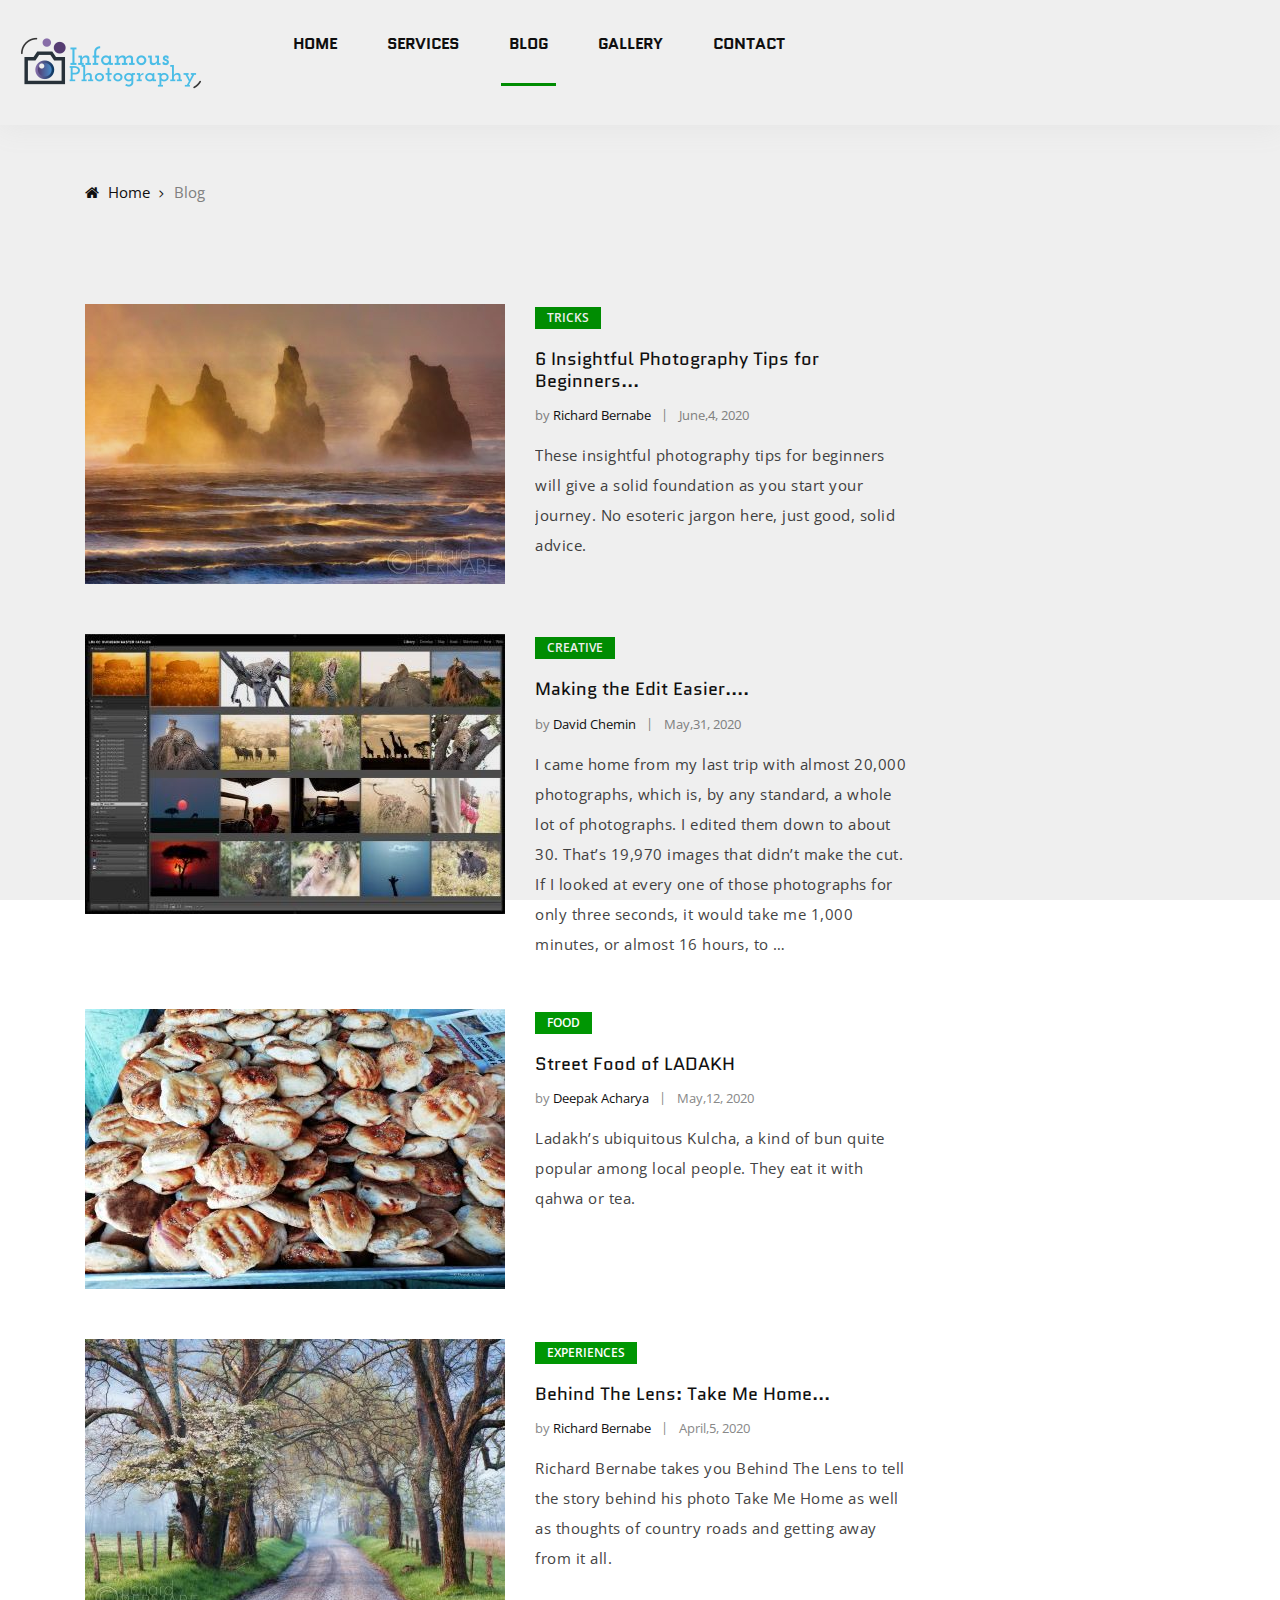
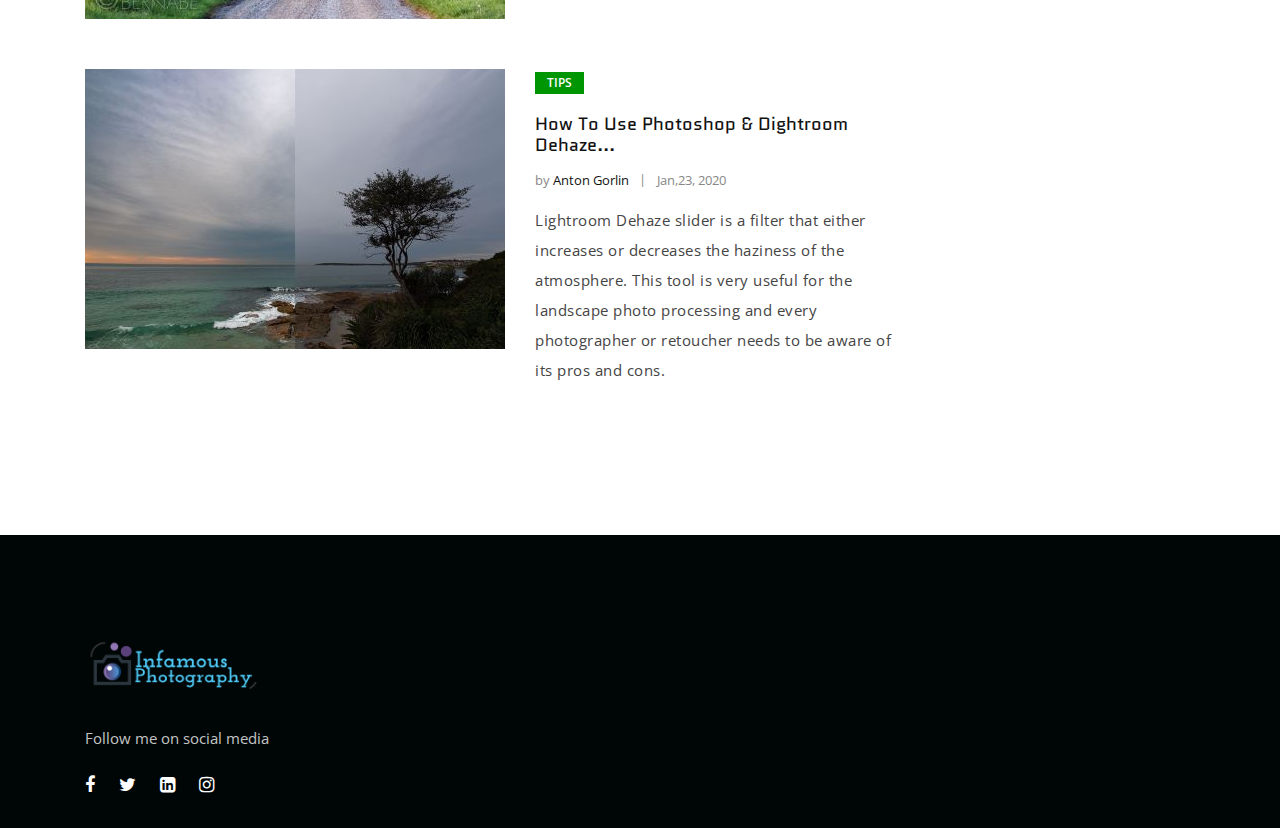
==== blog.html @ eae30198 "Rename .php files to .html" ====
<!DOCTYPE html>
<html>

<head>
    <meta charset="UTF-8">
    <title>InFamous Photography</title>

    <!-- Google Font -->
    <link href="https://fonts.googleapis.com/css?family=Quantico:400,700&display=swap" rel="stylesheet">
    <link href="https://fonts.googleapis.com/css?family=Open+Sans:400,600,700&display=swap" rel="stylesheet">

    <!-- Css Styles -->
    <link rel="stylesheet" href="css/bootstrap.min.css" type="text/css">
    <link rel="stylesheet" href="css/font-awesome.min.css" type="text/css">
    <link rel="stylesheet" href="css/elegant-icons.css" type="text/css">
    <link rel="stylesheet" href="css/owl.carousel.min.css" type="text/css">
    
    
    <link rel="stylesheet" href="css/style.css" type="text/css">
</head>

<body>
    <!-- Page Preloder -->
    <div id="preloder">
        <div class="loader"></div>
    </div>

    <!-- Header Section Begin -->
    <header class="header-section header-normal">
        <div class="container-fluid">
            <div class="row">
                <div class="col-lg-12">
                    <div class="logo">
                        <a href="./index.php">
                            <img src="img/logo.png" alt="">
                        </a>
                    </div>
                    <nav class="nav-menu mobile-menu">
                        <ul>
                            <li><a href="./index.php">Home</a></li>
                            <li><a href="./services.php">Services</a></li>
                            <li class="active"><a href="./blog.php">Blog</a></li>
                            <li><a href="./gallery.php">Gallery</a></li>
                            <li><a href="./contact.php">Contact</a></li>
                        </ul>
                    </nav>
                    
                </div>
            </div>
        </div>
    </header>
    <!-- Header End -->

    <!-- Breadcrumb Begin -->
    <div class="breadcrumb-option spad">
        <div class="container">
            <div class="row">
                <div class="col-lg-12">
                    <div class="bo-links">
                        <a href="./index.php"><i class="fa fa-home"></i> Home</a>
                        <span>Blog</span>
                    </div>
                </div>
            </div>
        </div>
    </div>
    <!-- Breadcrumb End -->

    <!-- Blog Section Begin -->
    <section class="blog-section spad">
        <div class="container">
            <div class="row">
                <div class="col-lg-9">
                    <div class="blog-item">
                        <div class="bi-pic">
                            <img src="img/blog/blog-1.jpg" alt="">
                        </div>
                        <div class="bi-text">
                            <div class="label">Tricks</div>
                            <h5>6 Insightful Photography Tips for Beginners...</a>
                            </h5>
                            <ul>
                                <li>by <span>Richard Bernabe</span></li>
                                <li>June,4, 2020</li>
                            </ul>
                            <p>These insightful photography tips for beginners will give a solid foundation as you start your
                             journey. No esoteric jargon here, just good, solid advice.</p>
                        </div>
                    </div>
                    <div class="blog-item">
                        <div class="bi-pic">
                            <img src="img/blog/blog-2.jpg" alt="">
                        </div>
                        <div class="bi-text">
                            <div class="label">Creative</div>
                            <h5>Making the Edit Easier....</a>
                            </h5>
                            <ul>
                                <li>by <span>David Chemin</span></li>
                                <li>May,31, 2020</li>
                            </ul>
                            <p>I came home from my last trip with almost 20,000 photographs, which is, by any standard, a
                             whole lot of photographs. I edited them down to about 30. That’s 19,970 images that didn’t make 
                             the cut. If I looked at every one of those photographs for only three seconds, it would take 
                             me 1,000 minutes, or almost 16 hours, to …</p>
                        </div>
                    </div>
                    <div class="blog-item">
                        <div class="bi-pic">
                            <img src="img/blog/blog-3.jpg" alt="">
                        </div>
                        <div class="bi-text">
                            <div class="label">Food</div>
                            <h5>Street Food of LADAKH</a></h5>
                            <ul>
                                <li>by <span>Deepak Acharya</span></li>
                                <li>May,12, 2020</li>
                            </ul>
                            <p>Ladakh’s ubiquitous Kulcha, a kind of bun quite popular among local people.
                             They eat it with qahwa or tea.</p>
                        </div>
                    </div>
                    <div class="blog-item">
                        <div class="bi-pic">
                            <img src="img/blog/blog-4.jpg" alt="">
                        </div>
                        <div class="bi-text">
                            <div class="label">Experiences</div>
                            <h5>Behind The Lens: Take Me Home...</</a></h5>
                            <ul>
                                <li>by <span>Richard Bernabe</span></li>
                                <li>April,5, 2020</li>
                            </ul>
                            </ul>
                            <p>Richard Bernabe takes you Behind The Lens to tell the story behind his photo Take Me Home as well
                             as thoughts of country roads and getting away from it all.</p>
                        </div>
                    </div>
                    <div class="blog-item">
                        <div class="bi-pic">
                            <img src="img/blog/blog-5.jpg" alt="">
                        </div>
                        <div class="bi-text">
                            <div class="label">Tips</div>
                            <h5>How To Use Photoshop & Dightroom Dehaze...</a>
                            </h5>
                            <ul>
                                <li>by <span>Anton Gorlin</span></li>
                                <li>Jan,23, 2020</li>
                            </ul>
                            <p>Lightroom Dehaze slider is a filter that either increases or decreases the haziness of the atmosphere. 
                             This tool is very useful for the landscape photo processing and every photographer or retoucher needs 
                             to be aware of its pros and cons.</p>
                        </div>
                    </div>


                </div>

            </div>
        </div>
    </section>
    <!-- Blog Section End -->

    <!-- Footer Section Begin -->
        <footer class="footer-section">
        <div class="container">
            <div class="row">
                <div class="col-lg-3 col-md-6 col-sm-6">
                    <div class="fs-about">
                        <div class="logo">
                                <img src="img/logo.png">
                            </a>
                        </div>
                        <p>Follow me on social media</p>
                        <div class="fa-social">
                            <a href="https://www.facebook.com/divyesh.mistry.3576" target="_blank"><i class="fa fa-facebook"></i></a>
                            <a href="https://twitter.com/explore" target="_blank"><i class="fa fa-twitter"></i></a>
                            <a href="https://www.linkedin.com/in/divyesh-mistry0406/" target="_blank"><i class="fa fa-linkedin-square"></i></a>
                            <a href="https://www.instagram.com/divyesh0406/" target="_blank"><i class="fa fa-instagram"></i></a>
                        </div>
                    </div>
                </div>
               
            </div>
        </div>    
    </footer>
    <!-- Footer Section End -->


    <!-- Js Plugins -->
    <script src="js/jquery-3.3.1.min.js"></script>
    <script src="js/bootstrap.min.js"></script>
    <script src="js/jquery.magnific-popup.min.js"></script>
    <script src="js/isotope.pkgd.min.js"></script>
    <script src="js/masonry.pkgd.min.js"></script>
    <script src="js/jquery.slicknav.js"></script>
    <script src="js/owl.carousel.min.js"></script>
    <script src="js/main.js"></script>

</body>
</html>
---- css/elegant-icons.css ----
@font-face {
	font-family: 'ElegantIcons';
	src:url('../fonts/ElegantIcons.eot');
	src:url('../fonts/ElegantIcons.eot?#iefix') format('embedded-opentype'),
		url('../fonts/ElegantIcons.woff') format('woff'),
		url('../fonts/ElegantIcons.ttf') format('truetype'),
		url('../fonts/ElegantIcons.svg#ElegantIcons') format('svg');
	font-weight: normal;
	font-style: normal;
}

/* Use the following CSS code if you want to use data attributes for inserting your icons */
[data-icon]:before {
	font-family: 'ElegantIcons';
	content: attr(data-icon);
	speak: none;
	font-weight: normal;
	font-variant: normal;
	text-transform: none;
	line-height: 1;
	-webkit-font-smoothing: antialiased;
	-moz-osx-font-smoothing: grayscale;
}

/* Use the following CSS code if you want to have a class per icon */
/*
Instead of a list of all class selectors,
you can use the generic selector below, but it's slower:
[class*="your-class-prefix"] {
*/
.arrow_up, .arrow_down, .arrow_left, .arrow_right, .arrow_left-up, .arrow_right-up, .arrow_right-down, .arrow_left-down, .arrow-up-down, .arrow_up-down_alt, .arrow_left-right_alt, .arrow_left-right, .arrow_expand_alt2, .arrow_expand_alt, .arrow_condense, .arrow_expand, .arrow_move, .arrow_carrot-up, .arrow_carrot-down, .arrow_carrot-left, .arrow_carrot-right, .arrow_carrot-2up, .arrow_carrot-2down, .arrow_carrot-2left, .arrow_carrot-2right, .arrow_carrot-up_alt2, .arrow_carrot-down_alt2, .arrow_carrot-left_alt2, .arrow_carrot-right_alt2, .arrow_carrot-2up_alt2, .arrow_carrot-2down_alt2, .arrow_carrot-2left_alt2, .arrow_carrot-2right_alt2, .arrow_triangle-up, .arrow_triangle-down, .arrow_triangle-left, .arrow_triangle-right, .arrow_triangle-up_alt2, .arrow_triangle-down_alt2, .arrow_triangle-left_alt2, .arrow_triangle-right_alt2, .arrow_back, .icon_minus-06, .icon_plus, .icon_close, .icon_check, .icon_minus_alt2, .icon_plus_alt2, .icon_close_alt2, .icon_check_alt2, .icon_zoom-out_alt, .icon_zoom-in_alt, .icon_search, .icon_box-empty, .icon_box-selected, .icon_minus-box, .icon_plus-box, .icon_box-checked, .icon_circle-empty, .icon_circle-slelected, .icon_stop_alt2, .icon_stop, .icon_pause_alt2, .icon_pause, .icon_menu, .icon_menu-square_alt2, .icon_menu-circle_alt2, .icon_ul, .icon_ol, .icon_adjust-horiz, .icon_adjust-vert, .icon_document_alt, .icon_documents_alt, .icon_pencil, .icon_pencil-edit_alt, .icon_pencil-edit, .icon_folder-alt, .icon_folder-open_alt, .icon_folder-add_alt, .icon_info_alt, .icon_error-oct_alt, .icon_error-circle_alt, .icon_error-triangle_alt, .icon_question_alt2, .icon_question, .icon_comment_alt, .icon_chat_alt, .icon_vol-mute_alt, .icon_volume-low_alt, .icon_volume-high_alt, .icon_quotations, .icon_quotations_alt2, .icon_clock_alt, .icon_lock_alt, .icon_lock-open_alt, .icon_key_alt, .icon_cloud_alt, .icon_cloud-upload_alt, .icon_cloud-download_alt, .icon_image, .icon_images, .icon_lightbulb_alt, .icon_gift_alt, .icon_house_alt, .icon_genius, .icon_mobile, .icon_tablet, .icon_laptop, .icon_desktop, .icon_camera_alt, .icon_mail_alt, .icon_cone_alt, .icon_ribbon_alt, .icon_bag_alt, .icon_creditcard, .icon_cart_alt, .icon_paperclip, .icon_tag_alt, .icon_tags_alt, .icon_trash_alt, .icon_cursor_alt, .icon_mic_alt, .icon_compass_alt, .icon_pin_alt, .icon_pushpin_alt, .icon_map_alt, .icon_drawer_alt, .icon_toolbox_alt, .icon_book_alt, .icon_calendar, .icon_film, .icon_table, .icon_contacts_alt, .icon_headphones, .icon_lifesaver, .icon_piechart, .icon_refresh, .icon_link_alt, .icon_link, .icon_loading, .icon_blocked, .icon_archive_alt, .icon_heart_alt, .icon_star_alt, .icon_star-half_alt, .icon_star, .icon_star-half, .icon_tools, .icon_tool, .icon_cog, .icon_cogs, .arrow_up_alt, .arrow_down_alt, .arrow_left_alt, .arrow_right_alt, .arrow_left-up_alt, .arrow_right-up_alt, .arrow_right-down_alt, .arrow_left-down_alt, .arrow_condense_alt, .arrow_expand_alt3, .arrow_carrot_up_alt, .arrow_carrot-down_alt, .arrow_carrot-left_alt, .arrow_carrot-right_alt, .arrow_carrot-2up_alt, .arrow_carrot-2dwnn_alt, .arrow_carrot-2left_alt, .arrow_carrot-2right_alt, .arrow_triangle-up_alt, .arrow_triangle-down_alt, .arrow_triangle-left_alt, .arrow_triangle-right_alt, .icon_minus_alt, .icon_plus_alt, .icon_close_alt, .icon_check_alt, .icon_zoom-out, .icon_zoom-in, .icon_stop_alt, .icon_menu-square_alt, .icon_menu-circle_alt, .icon_document, .icon_documents, .icon_pencil_alt, .icon_folder, .icon_folder-open, .icon_folder-add, .icon_folder_upload, .icon_folder_download, .icon_info, .icon_error-circle, .icon_error-oct, .icon_error-triangle, .icon_question_alt, .icon_comment, .icon_chat, .icon_vol-mute, .icon_volume-low, .icon_volume-high, .icon_quotations_alt, .icon_clock, .icon_lock, .icon_lock-open, .icon_key, .icon_cloud, .icon_cloud-upload, .icon_cloud-download, .icon_lightbulb, .icon_gift, .icon_house, .icon_camera, .icon_mail, .icon_cone, .icon_ribbon, .icon_bag, .icon_cart, .icon_tag, .icon_tags, .icon_trash, .icon_cursor, .icon_mic, .icon_compass, .icon_pin, .icon_pushpin, .icon_map, .icon_drawer, .icon_toolbox, .icon_book, .icon_contacts, .icon_archive, .icon_heart, .icon_profile, .icon_group, .icon_grid-2x2, .icon_grid-3x3, .icon_music, .icon_pause_alt, .icon_phone, .icon_upload, .icon_download, .social_facebook, .social_twitter, .social_pinterest, .social_googleplus, .social_tumblr, .social_tumbleupon, .social_wordpress, .social_instagram, .social_dribbble, .social_vimeo, .social_linkedin, .social_rss, .social_deviantart, .social_share, .social_myspace, .social_skype, .social_youtube, .social_picassa, .social_googledrive, .social_flickr, .social_blogger, .social_spotify, .social_delicious, .social_facebook_circle, .social_twitter_circle, .social_pinterest_circle, .social_googleplus_circle, .social_tumblr_circle, .social_stumbleupon_circle, .social_wordpress_circle, .social_instagram_circle, .social_dribbble_circle, .social_vimeo_circle, .social_linkedin_circle, .social_rss_circle, .social_deviantart_circle, .social_share_circle, .social_myspace_circle, .social_skype_circle, .social_youtube_circle, .social_picassa_circle, .social_googledrive_alt2, .social_flickr_circle, .social_blogger_circle, .social_spotify_circle, .social_delicious_circle, .social_facebook_square, .social_twitter_square, .social_pinterest_square, .social_googleplus_square, .social_tumblr_square, .social_stumbleupon_square, .social_wordpress_square, .social_instagram_square, .social_dribbble_square, .social_vimeo_square, .social_linkedin_square, .social_rss_square, .social_deviantart_square, .social_share_square, .social_myspace_square, .social_skype_square, .social_youtube_square, .social_picassa_square, .social_googledrive_square, .social_flickr_square, .social_blogger_square, .social_spotify_square, .social_delicious_square, .icon_printer, .icon_calulator, .icon_building, .icon_floppy, .icon_drive, .icon_search-2, .icon_id, .icon_id-2, .icon_puzzle, .icon_like, .icon_dislike, .icon_mug, .icon_currency, .icon_wallet, .icon_pens, .icon_easel, .icon_flowchart, .icon_datareport, .icon_briefcase, .icon_shield, .icon_percent, .icon_globe, .icon_globe-2, .icon_target, .icon_hourglass, .icon_balance, .icon_rook, .icon_printer-alt, .icon_calculator_alt, .icon_building_alt, .icon_floppy_alt, .icon_drive_alt, .icon_search_alt, .icon_id_alt, .icon_id-2_alt, .icon_puzzle_alt, .icon_like_alt, .icon_dislike_alt, .icon_mug_alt, .icon_currency_alt, .icon_wallet_alt, .icon_pens_alt, .icon_easel_alt, .icon_flowchart_alt, .icon_datareport_alt, .icon_briefcase_alt, .icon_shield_alt, .icon_percent_alt, .icon_globe_alt, .icon_clipboard {
	font-family: 'ElegantIcons';
	speak: none;
	font-style: normal;
	font-weight: normal;
	font-variant: normal;
	text-transform: none;
	line-height: 1;
	-webkit-font-smoothing: antialiased;
}
.arrow_up:before {
	content: "\21";
}
.arrow_down:before {
	content: "\22";
}
.arrow_left:before {
	content: "\23";
}
.arrow_right:before {
	content: "\24";
}
.arrow_left-up:before {
	content: "\25";
}
.arrow_right-up:before {
	content: "\26";
}
.arrow_right-down:before {
	content: "\27";
}
.arrow_left-down:before {
	content: "\28";
}
.arrow-up-down:before {
	content: "\29";
}
.arrow_up-down_alt:before {
	content: "\2a";
}
.arrow_left-right_alt:before {
	content: "\2b";
}
.arrow_left-right:before {
	content: "\2c";
}
.arrow_expand_alt2:before {
	content: "\2d";
}
.arrow_expand_alt:before {
	content: "\2e";
}
.arrow_condense:before {
	content: "\2f";
}
.arrow_expand:before {
	content: "\30";
}
.arrow_move:before {
	content: "\31";
}
.arrow_carrot-up:before {
	content: "\32";
}
.arrow_carrot-down:before {
	content: "\33";
}
.arrow_carrot-left:before {
	content: "\34";
}
.arrow_carrot-right:before {
	content: "\35";
}
.arrow_carrot-2up:before {
	content: "\36";
}
.arrow_carrot-2down:before {
	content: "\37";
}
.arrow_carrot-2left:before {
	content: "\38";
}
.arrow_carrot-2right:before {
	content: "\39";
}
.arrow_carrot-up_alt2:before {
	content: "\3a";
}
.arrow_carrot-down_alt2:before {
	content: "\3b";
}
.arrow_carrot-left_alt2:before {
	content: "\3c";
}
.arrow_carrot-right_alt2:before {
	content: "\3d";
}
.arrow_carrot-2up_alt2:before {
	content: "\3e";
}
.arrow_carrot-2down_alt2:before {
	content: "\3f";
}
.arrow_carrot-2left_alt2:before {
	content: "\40";
}
.arrow_carrot-2right_alt2:before {
	content: "\41";
}
.arrow_triangle-up:before {
	content: "\42";
}
.arrow_triangle-down:before {
	content: "\43";
}
.arrow_triangle-left:before {
	content: "\44";
}
.arrow_triangle-right:before {
	content: "\45";
}
.arrow_triangle-up_alt2:before {
	content: "\46";
}
.arrow_triangle-down_alt2:before {
	content: "\47";
}
.arrow_triangle-left_alt2:before {
	content: "\48";
}
.arrow_triangle-right_alt2:before {
	content: "\49";
}
.arrow_back:before {
	content: "\4a";
}
.icon_minus-06:before {
	content: "\4b";
}
.icon_plus:before {
	content: "\4c";
}
.icon_close:before {
	content: "\4d";
}
.icon_check:before {
	content: "\4e";
}
.icon_minus_alt2:before {
	content: "\4f";
}
.icon_plus_alt2:before {
	content: "\50";
}
.icon_close_alt2:before {
	content: "\51";
}
.icon_check_alt2:before {
	content: "\52";
}
.icon_zoom-out_alt:before {
	content: "\53";
}
.icon_zoom-in_alt:before {
	content: "\54";
}
.icon_search:before {
	content: "\55";
}
.icon_box-empty:before {
	content: "\56";
}
.icon_box-selected:before {
	content: "\57";
}
.icon_minus-box:before {
	content: "\58";
}
.icon_plus-box:before {
	content: "\59";
}
.icon_box-checked:before {
	content: "\5a";
}
.icon_circle-empty:before {
	content: "\5b";
}
.icon_circle-slelected:before {
	content: "\5c";
}
.icon_stop_alt2:before {
	content: "\5d";
}
.icon_stop:before {
	content: "\5e";
}
.icon_pause_alt2:before {
	content: "\5f";
}
.icon_pause:before {
	content: "\60";
}
.icon_menu:before {
	content: "\61";
}
.icon_menu-square_alt2:before {
	content: "\62";
}
.icon_menu-circle_alt2:before {
	content: "\63";
}
.icon_ul:before {
	content: "\64";
}
.icon_ol:before {
	content: "\65";
}
.icon_adjust-horiz:before {
	content: "\66";
}
.icon_adjust-vert:before {
	content: "\67";
}
.icon_document_alt:before {
	content: "\68";
}
.icon_documents_alt:before {
	content: "\69";
}
.icon_pencil:before {
	content: "\6a";
}
.icon_pencil-edit_alt:before {
	content: "\6b";
}
.icon_pencil-edit:before {
	content: "\6c";
}
.icon_folder-alt:before {
	content: "\6d";
}
.icon_folder-open_alt:before {
	content: "\6e";
}
.icon_folder-add_alt:before {
	content: "\6f";
}
.icon_info_alt:before {
	content: "\70";
}
.icon_error-oct_alt:before {
	content: "\71";
}
.icon_error-circle_alt:before {
	content: "\72";
}
.icon_error-triangle_alt:before {
	content: "\73";
}
.icon_question_alt2:before {
	content: "\74";
}
.icon_question:before {
	content: "\75";
}
.icon_comment_alt:before {
	content: "\76";
}
.icon_chat_alt:before {
	content: "\77";
}
.icon_vol-mute_alt:before {
	content: "\78";
}
.icon_volume-low_alt:before {
	content: "\79";
}
.icon_volume-high_alt:before {
	content: "\7a";
}
.icon_quotations:before {
	content: "\7b";
}
.icon_quotations_alt2:before {
	content: "\7c";
}
.icon_clock_alt:before {
	content: "\7d";
}
.icon_lock_alt:before {
	content: "\7e";
}
.icon_lock-open_alt:before {
	content: "\e000";
}
.icon_key_alt:before {
	content: "\e001";
}
.icon_cloud_alt:before {
	content: "\e002";
}
.icon_cloud-upload_alt:before {
	content: "\e003";
}
.icon_cloud-download_alt:before {
	content: "\e004";
}
.icon_image:before {
	content: "\e005";
}
.icon_images:before {
	content: "\e006";
}
.icon_lightbulb_alt:before {
	content: "\e007";
}
.icon_gift_alt:before {
	content: "\e008";
}
.icon_house_alt:before {
	content: "\e009";
}
.icon_genius:before {
	content: "\e00a";
}
.icon_mobile:before {
	content: "\e00b";
}
.icon_tablet:before {
	content: "\e00c";
}
.icon_laptop:before {
	content: "\e00d";
}
.icon_desktop:before {
	content: "\e00e";
}
.icon_camera_alt:before {
	content: "\e00f";
}
.icon_mail_alt:before {
	content: "\e010";
}
.icon_cone_alt:before {
	content: "\e011";
}
.icon_ribbon_alt:before {
	content: "\e012";
}
.icon_bag_alt:before {
	content: "\e013";
}
.icon_creditcard:before {
	content: "\e014";
}
.icon_cart_alt:before {
	content: "\e015";
}
.icon_paperclip:before {
	content: "\e016";
}
.icon_tag_alt:before {
	content: "\e017";
}
.icon_tags_alt:before {
	content: "\e018";
}
.icon_trash_alt:before {
	content: "\e019";
}
.icon_cursor_alt:before {
	content: "\e01a";
}
.icon_mic_alt:before {
	content: "\e01b";
}
.icon_compass_alt:before {
	content: "\e01c";
}
.icon_pin_alt:before {
	content: "\e01d";
}
.icon_pushpin_alt:before {
	content: "\e01e";
}
.icon_map_alt:before {
	content: "\e01f";
}
.icon_drawer_alt:before {
	content: "\e020";
}
.icon_toolbox_alt:before {
	content: "\e021";
}
.icon_book_alt:before {
	content: "\e022";
}
.icon_calendar:before {
	content: "\e023";
}
.icon_film:before {
	content: "\e024";
}
.icon_table:before {
	content: "\e025";
}
.icon_contacts_alt:before {
	content: "\e026";
}
.icon_headphones:before {
	content: "\e027";
}
.icon_lifesaver:before {
	content: "\e028";
}
.icon_piechart:before {
	content: "\e029";
}
.icon_refresh:before {
	content: "\e02a";
}
.icon_link_alt:before {
	content: "\e02b";
}
.icon_link:before {
	content: "\e02c";
}
.icon_loading:before {
	content: "\e02d";
}
.icon_blocked:before {
	content: "\e02e";
}
.icon_archive_alt:before {
	content: "\e02f";
}
.icon_heart_alt:before {
	content: "\e030";
}
.icon_star_alt:before {
	content: "\e031";
}
.icon_star-half_alt:before {
	content: "\e032";
}
.icon_star:before {
	content: "\e033";
}
.icon_star-half:before {
	content: "\e034";
}
.icon_tools:before {
	content: "\e035";
}
.icon_tool:before {
	content: "\e036";
}
.icon_cog:before {
	content: "\e037";
}
.icon_cogs:before {
	content: "\e038";
}
.arrow_up_alt:before {
	content: "\e039";
}
.arrow_down_alt:before {
	content: "\e03a";
}
.arrow_left_alt:before {
	content: "\e03b";
}
.arrow_right_alt:before {
	content: "\e03c";
}
.arrow_left-up_alt:before {
	content: "\e03d";
}
.arrow_right-up_alt:before {
	content: "\e03e";
}
.arrow_right-down_alt:before {
	content: "\e03f";
}
.arrow_left-down_alt:before {
	content: "\e040";
}
.arrow_condense_alt:before {
	content: "\e041";
}
.arrow_expand_alt3:before {
	content: "\e042";
}
.arrow_carrot_up_alt:before {
	content: "\e043";
}
.arrow_carrot-down_alt:before {
	content: "\e044";
}
.arrow_carrot-left_alt:before {
	content: "\e045";
}
.arrow_carrot-right_alt:before {
	content: "\e046";
}
.arrow_carrot-2up_alt:before {
	content: "\e047";
}
.arrow_carrot-2dwnn_alt:before {
	content: "\e048";
}
.arrow_carrot-2left_alt:before {
	content: "\e049";
}
.arrow_carrot-2right_alt:before {
	content: "\e04a";
}
.arrow_triangle-up_alt:before {
	content: "\e04b";
}
.arrow_triangle-down_alt:before {
	content: "\e04c";
}
.arrow_triangle-left_alt:before {
	content: "\e04d";
}
.arrow_triangle-right_alt:before {
	content: "\e04e";
}
.icon_minus_alt:before {
	content: "\e04f";
}
.icon_plus_alt:before {
	content: "\e050";
}
.icon_close_alt:before {
	content: "\e051";
}
.icon_check_alt:before {
	content: "\e052";
}
.icon_zoom-out:before {
	content: "\e053";
}
.icon_zoom-in:before {
	content: "\e054";
}
.icon_stop_alt:before {
	content: "\e055";
}
.icon_menu-square_alt:before {
	content: "\e056";
}
.icon_menu-circle_alt:before {
	content: "\e057";
}
.icon_document:before {
	content: "\e058";
}
.icon_documents:before {
	content: "\e059";
}
.icon_pencil_alt:before {
	content: "\e05a";
}
.icon_folder:before {
	content: "\e05b";
}
.icon_folder-open:before {
	content: "\e05c";
}
.icon_folder-add:before {
	content: "\e05d";
}
.icon_folder_upload:before {
	content: "\e05e";
}
.icon_folder_download:before {
	content: "\e05f";
}
.icon_info:before {
	content: "\e060";
}
.icon_error-circle:before {
	content: "\e061";
}
.icon_error-oct:before {
	content: "\e062";
}
.icon_error-triangle:before {
	content: "\e063";
}
.icon_question_alt:before {
	content: "\e064";
}
.icon_comment:before {
	content: "\e065";
}
.icon_chat:before {
	content: "\e066";
}
.icon_vol-mute:before {
	content: "\e067";
}
.icon_volume-low:before {
	content: "\e068";
}
.icon_volume-high:before {
	content: "\e069";
}
.icon_quotations_alt:before {
	content: "\e06a";
}
.icon_clock:before {
	content: "\e06b";
}
.icon_lock:before {
	content: "\e06c";
}
.icon_lock-open:before {
	content: "\e06d";
}
.icon_key:before {
	content: "\e06e";
}
.icon_cloud:before {
	content: "\e06f";
}
.icon_cloud-upload:before {
	content: "\e070";
}
.icon_cloud-download:before {
	content: "\e071";
}
.icon_lightbulb:before {
	content: "\e072";
}
.icon_gift:before {
	content: "\e073";
}
.icon_house:before {
	content: "\e074";
}
.icon_camera:before {
	content: "\e075";
}
.icon_mail:before {
	content: "\e076";
}
.icon_cone:before {
	content: "\e077";
}
.icon_ribbon:before {
	content: "\e078";
}
.icon_bag:before {
	content: "\e079";
}
.icon_cart:before {
	content: "\e07a";
}
.icon_tag:before {
	content: "\e07b";
}
.icon_tags:before {
	content: "\e07c";
}
.icon_trash:before {
	content: "\e07d";
}
.icon_cursor:before {
	content: "\e07e";
}
.icon_mic:before {
	content: "\e07f";
}
.icon_compass:before {
	content: "\e080";
}
.icon_pin:before {
	content: "\e081";
}
.icon_pushpin:before {
	content: "\e082";
}
.icon_map:before {
	content: "\e083";
}
.icon_drawer:before {
	content: "\e084";
}
.icon_toolbox:before {
	content: "\e085";
}
.icon_book:before {
	content: "\e086";
}
.icon_contacts:before {
	content: "\e087";
}
.icon_archive:before {
	content: "\e088";
}
.icon_heart:before {
	content: "\e089";
}
.icon_profile:before {
	content: "\e08a";
}
.icon_group:before {
	content: "\e08b";
}
.icon_grid-2x2:before {
	content: "\e08c";
}
.icon_grid-3x3:before {
	content: "\e08d";
}
.icon_music:before {
	content: "\e08e";
}
.icon_pause_alt:before {
	content: "\e08f";
}
.icon_phone:before {
	content: "\e090";
}
.icon_upload:before {
	content: "\e091";
}
.icon_download:before {
	content: "\e092";
}
.social_facebook:before {
	content: "\e093";
}
.social_twitter:before {
	content: "\e094";
}
.social_pinterest:before {
	content: "\e095";
}
.social_googleplus:before {
	content: "\e096";
}
.social_tumblr:before {
	content: "\e097";
}
.social_tumbleupon:before {
	content: "\e098";
}
.social_wordpress:before {
	content: "\e099";
}
.social_instagram:before {
	content: "\e09a";
}
.social_dribbble:before {
	content: "\e09b";
}
.social_vimeo:before {
	content: "\e09c";
}
.social_linkedin:before {
	content: "\e09d";
}
.social_rss:before {
	content: "\e09e";
}
.social_deviantart:before {
	content: "\e09f";
}
.social_share:before {
	content: "\e0a0";
}
.social_myspace:before {
	content: "\e0a1";
}
.social_skype:before {
	content: "\e0a2";
}
.social_youtube:before {
	content: "\e0a3";
}
.social_picassa:before {
	content: "\e0a4";
}
.social_googledrive:before {
	content: "\e0a5";
}
.social_flickr:before {
	content: "\e0a6";
}
.social_blogger:before {
	content: "\e0a7";
}
.social_spotify:before {
	content: "\e0a8";
}
.social_delicious:before {
	content: "\e0a9";
}
.social_facebook_circle:before {
	content: "\e0aa";
}
.social_twitter_circle:before {
	content: "\e0ab";
}
.social_pinterest_circle:before {
	content: "\e0ac";
}
.social_googleplus_circle:before {
	content: "\e0ad";
}
.social_tumblr_circle:before {
	content: "\e0ae";
}
.social_stumbleupon_circle:before {
	content: "\e0af";
}
.social_wordpress_circle:before {
	content: "\e0b0";
}
.social_instagram_circle:before {
	content: "\e0b1";
}
.social_dribbble_circle:before {
	content: "\e0b2";
}
.social_vimeo_circle:before {
	content: "\e0b3";
}
.social_linkedin_circle:before {
	content: "\e0b4";
}
.social_rss_circle:before {
	content: "\e0b5";
}
.social_deviantart_circle:before {
	content: "\e0b6";
}
.social_share_circle:before {
	content: "\e0b7";
}
.social_myspace_circle:before {
	content: "\e0b8";
}
.social_skype_circle:before {
	content: "\e0b9";
}
.social_youtube_circle:before {
	content: "\e0ba";
}
.social_picassa_circle:before {
	content: "\e0bb";
}
.social_googledrive_alt2:before {
	content: "\e0bc";
}
.social_flickr_circle:before {
	content: "\e0bd";
}
.social_blogger_circle:before {
	content: "\e0be";
}
.social_spotify_circle:before {
	content: "\e0bf";
}
.social_delicious_circle:before {
	content: "\e0c0";
}
.social_facebook_square:before {
	content: "\e0c1";
}
.social_twitter_square:before {
	content: "\e0c2";
}
.social_pinterest_square:before {
	content: "\e0c3";
}
.social_googleplus_square:before {
	content: "\e0c4";
}
.social_tumblr_square:before {
	content: "\e0c5";
}
.social_stumbleupon_square:before {
	content: "\e0c6";
}
.social_wordpress_square:before {
	content: "\e0c7";
}
.social_instagram_square:before {
	content: "\e0c8";
}
.social_dribbble_square:before {
	content: "\e0c9";
}
.social_vimeo_square:before {
	content: "\e0ca";
}
.social_linkedin_square:before {
	content: "\e0cb";
}
.social_rss_square:before {
	content: "\e0cc";
}
.social_deviantart_square:before {
	content: "\e0cd";
}
.social_share_square:before {
	content: "\e0ce";
}
.social_myspace_square:before {
	content: "\e0cf";
}
.social_skype_square:before {
	content: "\e0d0";
}
.social_youtube_square:before {
	content: "\e0d1";
}
.social_picassa_square:before {
	content: "\e0d2";
}
.social_googledrive_square:before {
	content: "\e0d3";
}
.social_flickr_square:before {
	content: "\e0d4";
}
.social_blogger_square:before {
	content: "\e0d5";
}
.social_spotify_square:before {
	content: "\e0d6";
}
.social_delicious_square:before {
	content: "\e0d7";
}
.icon_printer:before {
	content: "\e103";
}
.icon_calulator:before {
	content: "\e0ee";
}
.icon_building:before {
	content: "\e0ef";
}
.icon_floppy:before {
	content: "\e0e8";
}
.icon_drive:before {
	content: "\e0ea";
}
.icon_search-2:before {
	content: "\e101";
}
.icon_id:before {
	content: "\e107";
}
.icon_id-2:before {
	content: "\e108";
}
.icon_puzzle:before {
	content: "\e102";
}
.icon_like:before {
	content: "\e106";
}
.icon_dislike:before {
	content: "\e0eb";
}
.icon_mug:before {
	content: "\e105";
}
.icon_currency:before {
	content: "\e0ed";
}
.icon_wallet:before {
	content: "\e100";
}
.icon_pens:before {
	content: "\e104";
}
.icon_easel:before {
	content: "\e0e9";
}
.icon_flowchart:before {
	content: "\e109";
}
.icon_datareport:before {
	content: "\e0ec";
}
.icon_briefcase:before {
	content: "\e0fe";
}
.icon_shield:before {
	content: "\e0f6";
}
.icon_percent:before {
	content: "\e0fb";
}
.icon_globe:before {
	content: "\e0e2";
}
.icon_globe-2:before {
	content: "\e0e3";
}
.icon_target:before {
	content: "\e0f5";
}
.icon_hourglass:before {
	content: "\e0e1";
}
.icon_balance:before {
	content: "\e0ff";
}
.icon_rook:before {
	content: "\e0f8";
}
.icon_printer-alt:before {
	content: "\e0fa";
}
.icon_calculator_alt:before {
	content: "\e0e7";
}
.icon_building_alt:before {
	content: "\e0fd";
}
.icon_floppy_alt:before {
	content: "\e0e4";
}
.icon_drive_alt:before {
	content: "\e0e5";
}
.icon_search_alt:before {
	content: "\e0f7";
}
.icon_id_alt:before {
	content: "\e0e0";
}
.icon_id-2_alt:before {
	content: "\e0fc";
}
.icon_puzzle_alt:before {
	content: "\e0f9";
}
.icon_like_alt:before {
	content: "\e0dd";
}
.icon_dislike_alt:before {
	content: "\e0f1";
}
.icon_mug_alt:before {
	content: "\e0dc";
}
.icon_currency_alt:before {
	content: "\e0f3";
}
.icon_wallet_alt:before {
	content: "\e0d8";
}
.icon_pens_alt:before {
	content: "\e0db";
}
.icon_easel_alt:before {
	content: "\e0f0";
}
.icon_flowchart_alt:before {
	content: "\e0df";
}
.icon_datareport_alt:before {
	content: "\e0f2";
}
.icon_briefcase_alt:before {
	content: "\e0f4";
}
.icon_shield_alt:before {
	content: "\e0d9";
}
.icon_percent_alt:before {
	content: "\e0da";
}
.icon_globe_alt:before {
	content: "\e0de";
}
.icon_clipboard:before {
	content: "\e0e6";
}


	.glyph {
		float: left;
		text-align: center;
		padding: .75em;
		margin: .4em 1.5em .75em 0;
		width: 6em;
text-shadow: none;
	}
        .glyph_big {
        font-size: 128px;
        color: #59c5dc;
        float: left;
        margin-right: 20px;
        }

        .glyph div { padding-bottom: 10px;}

	.glyph input {
		font-family: consolas, monospace;
		font-size: 12px;
		width: 100%;
		text-align: center;
		border: 0;
		box-shadow: 0 0 0 1px #ccc;
		padding: .2em;
                -moz-border-radius: 5px;
                -webkit-border-radius: 5px;
	}
	.centered {
		margin-left: auto;
		margin-right: auto;
	}
	.glyph .fs1 {
		font-size: 2em;
	}
---- css/style.css ----
html,
body {
	height: 100%;
	font-family: "Open Sans", sans-serif;
	-webkit-font-smoothing: antialiased;
	font-smoothing: antialiased;
}

h1,
h2,
h3,
h4,
h5,
h6 {
	margin: 0;
	color: #111111;
	font-weight: 400;
	font-family: "Quantico", sans-serif;
}

h1 {
	font-size: 70px;
}

h2 {
	font-size: 36px;
}

h3 {
	font-size: 30px;
}

h4 {
	font-size: 24px;
}

h5 {
	font-size: 18px;
}

h6 {
	font-size: 16px;
}

p {
	font-size: 15px;
	font-family: "Open Sans", sans-serif;
	color: #666666;
	font-weight: 400;
	line-height: 26px;
	margin: 0 0 15px 0;
}

img {
	max-width: 100%;
}

input:focus,
select:focus,
button:focus,
textarea:focus {
	outline: none;
}

a:hover,
a:focus {
	text-decoration: none;
	outline: none;
	color: #fff;
}

ul,
ol {
	padding: 0;
	margin: 0;
}

.section-title {
	margin-bottom: 40px;
}

.section-title h2 {
	color: #111111;
	font-weight: 700;
	text-transform: uppercase;
	margin-bottom: 15px;
}

.section-title p {
	color: #666666;
}

.set-bg {
	background-repeat: no-repeat;
	background-size: cover;
	background-position: top center;
}

.spad {
	padding-top: 100px;
	padding-bottom: 100px;
}

.spad-2 {
	padding-top: 50px;
	padding-bottom: 70px;
}

.text-white h1,
.text-white h2,
.text-white h3,
.text-white h4,
.text-white h5,
.text-white h6,
.text-white p,
.text-white span,
.text-white li,
.text-white a {
	color: #fff;
}

/* buttons */

.primary-btn {
	display: inline-block;
	font-size: 16px;
	padding: 14px 30px;
	color: #ffffff;
	background: #009603;
	text-transform: uppercase;
	font-weight: 700;
	font-family: "Quantico", sans-serif;
}

.site-btn {
	font-size: 15px;
	color: #ffffff;
	font-weight: 700;
	text-transform: uppercase;
	letter-spacing: 2px;
	font-family: "Quantico", sans-serif;
	display: inline-block;
	padding: 14px 30px 12px;
	background: #009603;
	border: none;
}

/* Preloder */

#preloder {
	position: fixed;
	width: 100%;
	height: 100%;
	top: 0;
	left: 0;
	z-index: 999999;
	background: #000;
}

.loader {
	width: 40px;
	height: 40px;
	position: absolute;
	top: 50%;
	left: 50%;
	margin-top: -13px;
	margin-left: -13px;
	border-radius: 60px;
	animation: loader 0.8s linear infinite;
	-webkit-animation: loader 0.8s linear infinite;
}

@keyframes loader {
	0% {
		-webkit-transform: rotate(0deg);
		transform: rotate(0deg);
		border: 4px solid #f44336;
		border-left-color: transparent;
	}
	50% {
		-webkit-transform: rotate(180deg);
		transform: rotate(180deg);
		border: 4px solid #673ab7;
		border-left-color: transparent;
	}
	100% {
		-webkit-transform: rotate(360deg);
		transform: rotate(360deg);
		border: 4px solid #f44336;
		border-left-color: transparent;
	}
}

@-webkit-keyframes loader {
	0% {
		-webkit-transform: rotate(0deg);
		border: 4px solid #f44336;
		border-left-color: transparent;
	}
	50% {
		-webkit-transform: rotate(180deg);
		border: 4px solid #673ab7;
		border-left-color: transparent;
	}
	100% {
		-webkit-transform: rotate(360deg);
		border: 4px solid #f44336;
		border-left-color: transparent;
	}
}

.spacial-controls {
	position: fixed;
	width: 111px;
	height: 91px;
	top: 0;
	right: 0;
	z-index: 999;
}

.spacial-controls .search-switch {
	display: block;
	height: 100%;
	padding-top: 30px;
	background: #323232;
	text-align: center;
	cursor: pointer;
}

.search-model {
	display: none;
	position: fixed;
	width: 100%;
	height: 100%;
	left: 0;
	top: 0;
	background: #000;
	z-index: 99999;
}

.search-model-form {
	padding: 0 15px;
}

.search-model-form input {
	width: 500px;
	font-size: 40px;
	border: none;
	border-bottom: 2px solid #333;
	background: none;
	color: #999;
}

.search-close-switch {
	position: absolute;
	width: 50px;
	height: 50px;
	background: #333;
	color: #fff;
	text-align: center;
	border-radius: 50%;
	font-size: 28px;
	line-height: 28px;
	top: 30px;
	cursor: pointer;
	-webkit-transform: rotate(45deg);
	-ms-transform: rotate(45deg);
	transform: rotate(45deg);
	display: -webkit-box;
	display: -ms-flexbox;
	display: flex;
	-webkit-box-align: center;
	-ms-flex-align: center;
	align-items: center;
	-webkit-box-pack: center;
	-ms-flex-pack: center;
	justify-content: center;
}

/*---------------------
  Header
-----------------------*/

.header-section.header-normal {
	-webkit-box-shadow: 0px 5px 25px rgba(170, 170, 170, 0.1);
	box-shadow: 0px 5px 25px rgba(170, 170, 170, 0.1);
}

.logo {
	float: left;
	padding: 30px 0;
	margin-right: 80px;
}

.logo a {
	display: inline-block;
}

.nav-menu {
	float: left;
}

.nav-menu ul li {
	list-style: none;
	display: inline-block;
	margin-right: 30px;
	position: relative;
}

.nav-menu ul li:last-child {
	margin-right: 0;
}

.nav-menu ul li:hover .dropdown {
	top: 86px;
	opacity: 1;
	visibility: visible;
}

.nav-menu ul li:hover>a:after {
	opacity: 1;
}

.nav-menu ul li.active a:after {
	opacity: 1;
}

.nav-menu ul li a {
	font-size: 16px;
	font-weight: 700;
	text-transform: uppercase;
	color: #111111;
	display: block;
	padding: 32px 8px 30px;
	position: relative;
	font-family: "Quantico", sans-serif;
}

.nav-menu ul li a:after {
	position: absolute;
	left: 0;
	bottom: 0;
	height: 3px;
	width: 100%;
	background: #009603;
	content: "";
	opacity: 0;
	-webkit-transition: all 0.3s;
	-o-transition: all 0.3s;
	transition: all 0.3s;
}

.nav-menu ul li .dropdown {
	position: absolute;
	left: 0;
	top: 105px;
	background: #111111;
	width: 180px;
	z-index: 99;
	opacity: 0;
	visibility: hidden;
	-webkit-transition: all 0.3s;
	-o-transition: all 0.3s;
	transition: all 0.3s;
}

.nav-menu ul li .dropdown li {
	display: block;
	margin-right: 0;
}

.nav-menu ul li .dropdown li a {
	color: #ffffff;
	padding: 5px 18px;
	font-weight: 400;
	text-transform: capitalize;
}

.nav-menu ul li .dropdown li a:after {
	display: none;
}


/*---------------------
  Hero
-----------------------*/

.hs-slider.owl-carousel .owl-item.active .hs-text h2 {
	top: 0;
	opacity: 1;
}

.hs-slider.owl-carousel .owl-item.active .hs-text p {
	top: 0;
	opacity: 1;
}

.hs-slider.owl-carousel .owl-item.active .hs-text .primary-btn {
	top: 0;
	opacity: 1;
}

.hs-slider.owl-carousel .owl-nav button {
	font-size: 24px;
	color: #ffffff;
	height: 50px;
	width: 50px;
	line-height: 50px;
	text-align: center;
	background: rgba(0, 0, 0, 0.5);
	border-radius: 50%;
	position: absolute;
	left: 100px;
	top: 50%;
	-webkit-transform: translateY(-25px);
	-ms-transform: translateY(-25px);
	transform: translateY(-25px);
}

.hs-slider.owl-carousel .owl-nav button.owl-next {
	left: auto;
	right: 100px;
}

.hs-item {
	height: 900px;
	display: -webkit-box;
	display: -ms-flexbox;
	display: flex;
	-webkit-box-align: center;
	-ms-flex-align: center;
	align-items: center;
	text-align: center;
}

.hs-item .hs-text h2 {
	font-size: 60px;
	color: #ffffff;
	font-weight: 700;
	text-transform: uppercase;
	margin-bottom: 20px;
	position: relative;
	top: 100px;
	-webkit-transition: all 0.3s ease-out;
	-o-transition: all 0.3s ease-out;
	transition: all 0.3s ease-out;
	opacity: 0;
}

.hs-item .hs-text p {
	color: #ffffff;
	line-height: 30px;
	margin-bottom: 32px;
	position: relative;
	top: 100px;
	-webkit-transition: all 0.5s ease-out;
	-o-transition: all 0.5s ease-out;
	transition: all 0.5s ease-out;
	opacity: 0;
}

.hs-item .hs-text .primary-btn {
	position: relative;
	top: 100px;
	-webkit-transition: all 0.7s ease-out;
	-o-transition: all 0.7s ease-out;
	transition: all 0.7s ease-out;
	opacity: 0;
}

/*---------------------
  Services
-----------------------*/

.services-section {
	padding-top: 0;
	padding-bottom: 60px;
}

.services-section.services-normal .container {
	margin-top: 0;
}

.services-section .container {
	position: relative;
	margin-top: -70px;
	z-index: 99;
}

.services-item {
	text-align: center;
	padding: 10px 10px 18px 10px;
	background: #ffffff;
	-webkit-box-shadow: 0px 10px 25px rgba(206, 206, 206, 0.5);
	box-shadow: 0px 10px 25px rgba(206, 206, 206, 0.5);
	margin-bottom: 30px;
}

.services-item img {
	margin-bottom: 28px;
	min-width: 100%;
}

.services-item h3 {
	color: #191039;
	font-weight: 700;
	text-transform: uppercase;
	margin-bottom: 10px;
}

/*---------------------
  Categories Section
-----------------------*/

.right-btn {
	text-align: right;
	padding-top: 24px;
}

.categories-slider.owl-carousel .owl-item.active .cs-item .cs-text h4 {
	opacity: 1;
}

.categories-slider.owl-carousel .owl-item.active .cs-item .cs-text span {
	opacity: 1;
}

.categories-slider.owl-carousel .owl-nav button {
	font-size: 24px;
	color: #ffffff;
	height: 50px;
	width: 50px;
	line-height: 50px;
	text-align: center;
	background: rgba(0, 0, 0, 0.5);
	border-radius: 50%;
	position: absolute;
	left: 30px;
	top: 152px;
}

.categories-slider.owl-carousel .owl-nav button.owl-next {
	left: auto;
	right: 30px;
}

.cs-item {
	text-align: center;
	width: 100%;
	background: #f5f5f5;
}

.cs-item .cs-pic {
	height: 360px;
}

.cs-item .cs-text {
	padding: 25px 0 22px;
}

.cs-item .cs-text h4 {
	color: #111111;
	font-weight: 700;
	text-transform: uppercase;
	margin-bottom: 10px;
	opacity: 0;
	-webkit-transition: all 0.3s;
	-o-transition: all 0.3s;
	transition: all 0.3s;
}

.cs-item .cs-text span {
	font-size: 17px;
	color: #009603;
	display: block;
	opacity: 0;
	-webkit-transition: all 0.3s;
	-o-transition: all 0.3s;
	transition: all 0.3s;
}



/*---------------------
  Footer
-----------------------*/

.footer-section {
	background: #000606;
	padding-top: 70px;
}

.fs-about {
	margin-bottom: 30px;
}

.fs-about .fa-logo {
	margin-bottom: 34px;
}

.fs-about p {
	color: #c4c4c4;
	margin-bottom: 20px;
}

.fs-about .fa-social a {
	display: inline-block;
	font-size: 18px;
	color: #ffffff;
	margin-right: 20px;
}

.fs-about .fa-social a:last-child {
	margin-right: 0;
}

.fs-widget {
	margin-bottom: 30px;
	overflow: hidden;
}

.fs-widget h5 {
	font-size: 20px;
	color: #ffffff;
	font-weight: 700;
	text-transform: uppercase;
	margin-bottom: 35px;
}

.fs-widget p {
	color: #c4c4c4;
}

.fs-widget .fw-subscribe form {
	position: relative;
}

.fs-widget .fw-subscribe form input {
	width: 100%;
	height: 50px;
	font-size: 15px;
	color: #c4c4c4;
	padding-left: 20px;
	border: 1px solid #009603;
	background: transparent;
}

.fs-widget .fw-subscribe form input::-webkit-input-placeholder {
	color: #c4c4c4;
}

.fs-widget .fw-subscribe form input::-moz-placeholder {
	color: #c4c4c4;
}

.fs-widget .fw-subscribe form input:-ms-input-placeholder {
	color: #c4c4c4;
}

.fs-widget .fw-subscribe form input::-ms-input-placeholder {
	color: #c4c4c4;
}

.fs-widget .fw-subscribe form input::placeholder {
	color: #c4c4c4;
}

.fs-widget .fw-subscribe form button {
	font-size: 18px;
	color: #ffffff;
	background: #009603;
	height: 50px;
	width: 50px;
	border: none;
	position: absolute;
	right: 0;
	top: 0;
}

/*---------------------
  Breadcrumb
-----------------------*/

.breadcrumb-option {
	padding-top: 55px;
}

.breadcrumb-option .bo-links a {
	font-size: 15px;
	color: #111111;
	margin-right: 20px;
	position: relative;
}

.breadcrumb-option .bo-links a i {
	margin-right: 5px;
}

.breadcrumb-option .bo-links a:after {
	position: absolute;
	right: -18px;
	top: 1px;
	content: "5";
	font-family: "ElegantIcons";
}

.breadcrumb-option .bo-links span {
	font-size: 15px;
	color: #888888;
}

/*--------------------------------- Other Pages Styles -----------------------------*/




/*---------------------
  Services Option
-----------------------*/

.services-option {
	padding-bottom: 50px;
}

.so-item {
	margin-bottom: 42px;
}

.so-item .so-title {
	overflow: hidden;
	margin-bottom: 12px;
}

.so-item .so-title .so-number {
	font-size: 16px;
	color: #ffffff;
	font-weight: 600;
	width: 36px;
	height: 36px;
	line-height: 36px;
	text-align: center;
	background: #009603;
	float: left;
	margin-right: 20px;
}

.so-item .so-title h5 {
	font-size: 20px;
	color: #111111;
	font-weight: 700;
	text-transform: uppercase;
	overflow: hidden;
	line-height: 36px;
}

.so-item p {
	color: #666666;
	margin-bottom: 0;
}



/*---------------------
  Blog
-----------------------*/

.blog-section {
	padding-top: 0;
}

.blog-item {
	margin-bottom: 50px;
	overflow: hidden;
}

.blog-item .bi-pic {
	float: left;
	margin-right: 30px;
}

.blog-item .bi-text {
	overflow: hidden;
}

.blog-item .bi-text .label {
	font-size: 12px;
	color: #ffffff;
	font-weight: 600;
	display: inline-block;
	background: #009603;
	padding: 2px 12px;
	text-transform: uppercase;
}

.blog-item .bi-text h5 {
	margin-top: 20px;
	margin-bottom: 10px;
}

.blog-item .bi-text h5 a {
	font-size: 20px;
	color: #111111;
	font-weight: 700;
	line-height: 27px;
	text-transform: uppercase;
}

.blog-item .bi-text ul {
	margin-bottom: 14px;
}

.blog-item .bi-text ul li {
	font-size: 13px;
	color: #888888;
	display: inline-block;
	list-style: none;
	margin-right: 24px;
	position: relative;
}

.blog-item .bi-text ul li:after {
	position: absolute;
	right: -17px;
	top: -1px;
	content: "|";
}

.blog-item .bi-text ul li:last-child {
	margin-right: 0;
}

.blog-item .bi-text ul li:last-child:after {
	display: none;
}

.blog-item .bi-text ul li span {
	color: #111111;
}

.blog-item .bi-text p {
	color: #444444;
	line-height: 30px;
	letter-spacing: 0.5px;
	margin-bottom: 0;
}


/*---------------------
  Gallery
-----------------------*/

.gallery-section {
	padding-top: 0;
}

.gallery-section .container-fluid {
	padding-left: 35px;
}

.gallery-filter .gf-item {
	width: calc(20% - 20px);
	height: 360px;
	float: left;
	margin-right: 20px;
	margin-bottom: 20px;
	position: relative;
	z-index: 1;
	display: -webkit-box;
	display: -ms-flexbox;
	display: flex;
	-webkit-box-align: center;
	-ms-flex-align: center;
	align-items: center;
	-webkit-box-pack: center;
	-ms-flex-pack: center;
	justify-content: center;
	overflow: hidden;
}

.gallery-filter .gf-item.small-height {
	height: 240px;
}

.gallery-filter .gf-item.medium-small-height {
	height: 410px;
}

.gallery-filter .gf-item.large-small-height {
	height: 440px;
}

.gallery-filter .gf-item.large-height {
	height: 540px;
}

.gallery-filter .gf-item.medium-large-height {
	height: 510px;
}

.gallery-filter .gf-item:after {
	position: absolute;
	left: 0;
	top: 0;
	width: 100%;
	height: 100%;
	background: rgba(0, 0, 0, 0.6);
	content: "";
	z-index: -1;
	opacity: 0;
	-webkit-transition: all 0.3s;
	-o-transition: all 0.3s;
	transition: all 0.3s;
}

.gallery-filter .gf-item .gf-icon {
	font-size: 36px;
	color: #ffffff;
	opacity: 0;
	-webkit-transition: all 0.3s;
	-o-transition: all 0.3s;
	transition: all 0.3s;
}

.gallery-filter .gf-item:hover:after {
	opacity: 1;
}

.gallery-filter .gf-item:hover .gf-icon {
	opacity: 1;
}

/*---------------------
  Contact
-----------------------*/


.contact-text h3 {
	color: #111111;
	font-weight: 700;
	text-transform: uppercase;
	margin-bottom: 15px;
}

.contact-text p {
	color: #111111;
	margin-bottom: 32px;
}

.contact-text .ct-item {
	overflow: hidden;
	margin-bottom: 30px;
}

.contact-text .ct-item .ct-icon {
	height: 80px;
	width: 80px;
	background: #009603;
	border-radius: 50%;
	font-size: 40px;
	line-height: 80px;
	text-align: center;
	color: #ffffff;
	float: left;
	margin-right: 30px;
}

.contact-text .ct-item .ct-text {
	overflow: hidden;
	padding-top: 12px;
}

.contact-text .ct-item .ct-text h5 {
	font-size: 20px;
	color: #111111;
	font-weight: 700;
	text-transform: uppercase;
	margin-bottom: 10px;
}

.contact-text .ct-item .ct-text p {
	color: #444444;
	margin-bottom: 0;
}

.contact-text .ct-item .ct-text ul li {
	list-style: none;
	display: inline-block;
	margin-right: 30px;
	font-size: 15px;
	color: #444444;
	position: relative;
}

.contact-text .ct-item .ct-text ul li:after {
	position: absolute;
	right: -20px;
	top: -2px;
	content: "|";
}

.contact-text .ct-item .ct-text ul li:last-child {
	margin-right: 0;
}

.contact-text .ct-item .ct-text ul li:last-child:after {
	display: none;
}

.contact-form h3 {
	color: #111111;
	font-weight: 700;
	text-transform: uppercase;
	margin-bottom: 35px;
}

.contact-form form input {
	height: 50px;
	width: 100%;
	padding-left: 20px;
	font-size: 14px;
	color: #444444;
	background: transparent;
	margin-bottom: 30px;
	border: 1px solid #e1e1e1;
}

.contact-form form input::-webkit-input-placeholder {
	color: #444444;
}

.contact-form form input::-moz-placeholder {
	color: #444444;
}

.contact-form form input:-ms-input-placeholder {
	color: #444444;
}

.contact-form form input::-ms-input-placeholder {
	color: #444444;
}

.contact-form form input::placeholder {
	color: #444444;
}

.contact-form form textarea {
	width: 100%;
	padding-left: 20px;
	padding-top: 12px;
	height: 100px;
	font-size: 14px;
	color: #444444;
	background: transparent;
	resize: none;
	border: 1px solid #e1e1e1;
	margin-bottom: 24px;
}

.contact-form form textarea::-webkit-input-placeholder {
	color: #444444;
}

.contact-form form textarea::-moz-placeholder {
	color: #444444;
}

.contact-form form textarea:-ms-input-placeholder {
	color: #444444;
}

.contact-form form textarea::-ms-input-placeholder {
	color: #444444;
}

.contact-form form textarea::placeholder {
	color: #444444;
}
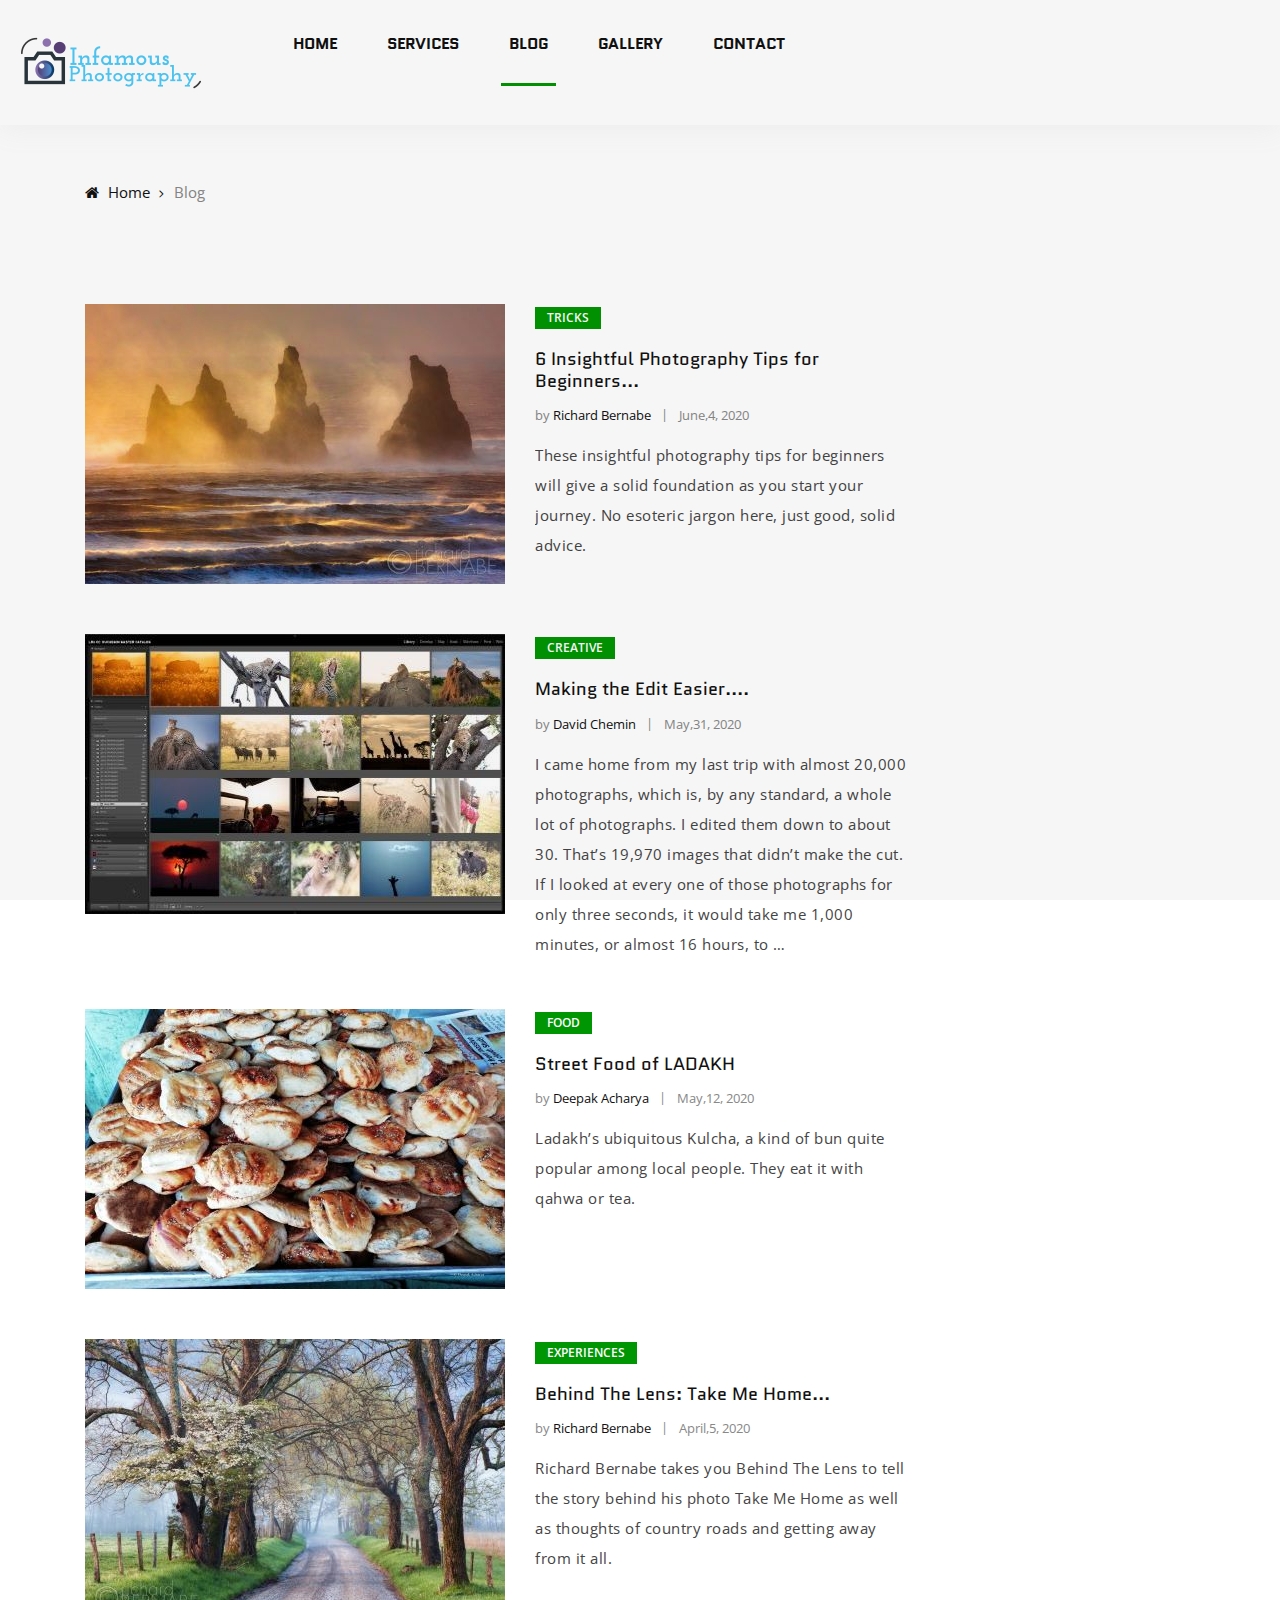
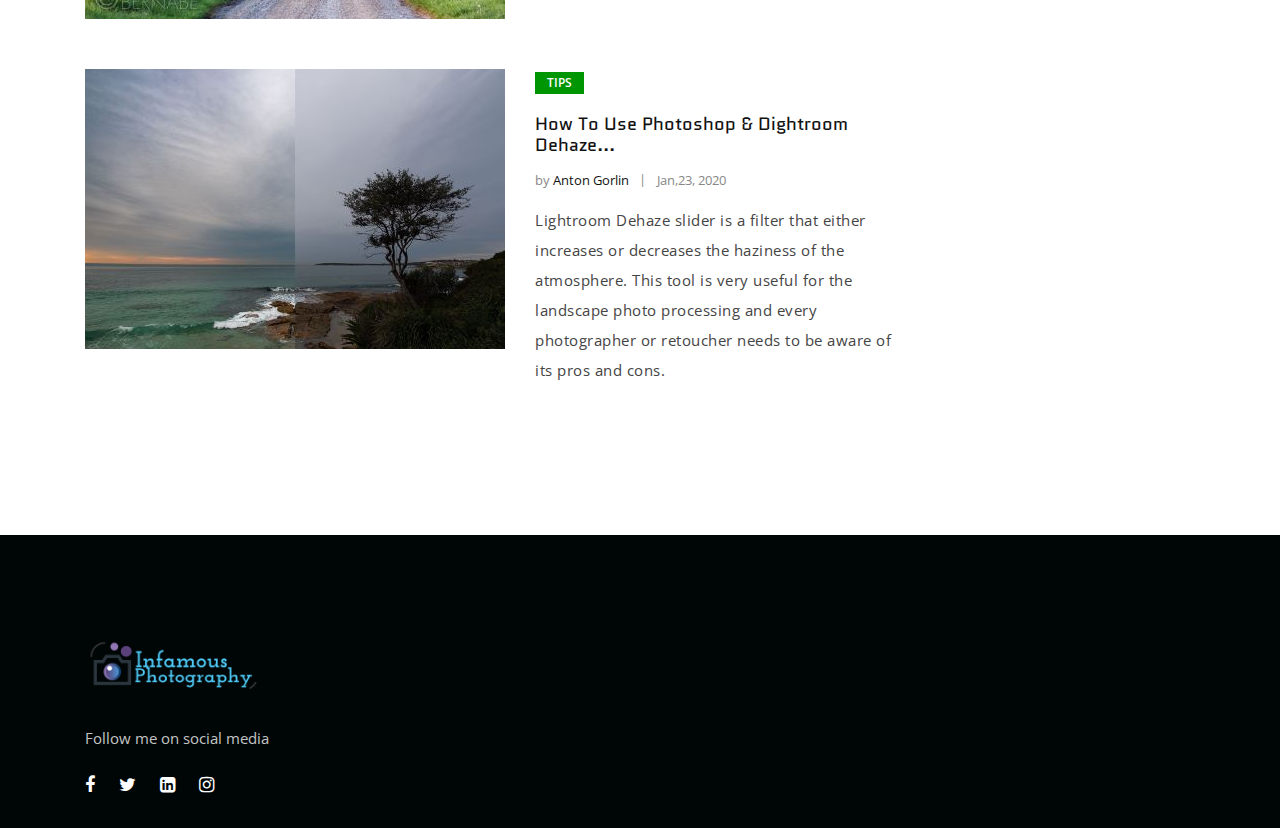
==== commit d4c8a172: "Update blog.html" ====
--- a/blog.html
+++ b/blog.html
@@ -31,17 +31,17 @@
             <div class="row">
                 <div class="col-lg-12">
                     <div class="logo">
-                        <a href="./index.php">
+                        <a href="./index.html">
                             <img src="img/logo.png" alt="">
                         </a>
                     </div>
                     <nav class="nav-menu mobile-menu">
                         <ul>
-                            <li><a href="./index.php">Home</a></li>
-                            <li><a href="./services.php">Services</a></li>
-                            <li class="active"><a href="./blog.php">Blog</a></li>
-                            <li><a href="./gallery.php">Gallery</a></li>
-                            <li><a href="./contact.php">Contact</a></li>
+                            <li><a href="./index.html">Home</a></li>
+                            <li><a href="./services.html">Services</a></li>
+                            <li class="active"><a href="./blog.html">Blog</a></li>
+                            <li><a href="./gallery.html">Gallery</a></li>
+                            <li><a href="./contact.html">Contact</a></li>
                         </ul>
                     </nav>
                     
@@ -199,4 +199,4 @@
     <script src="js/main.js"></script>
 
 </body>
-</html>+</html>
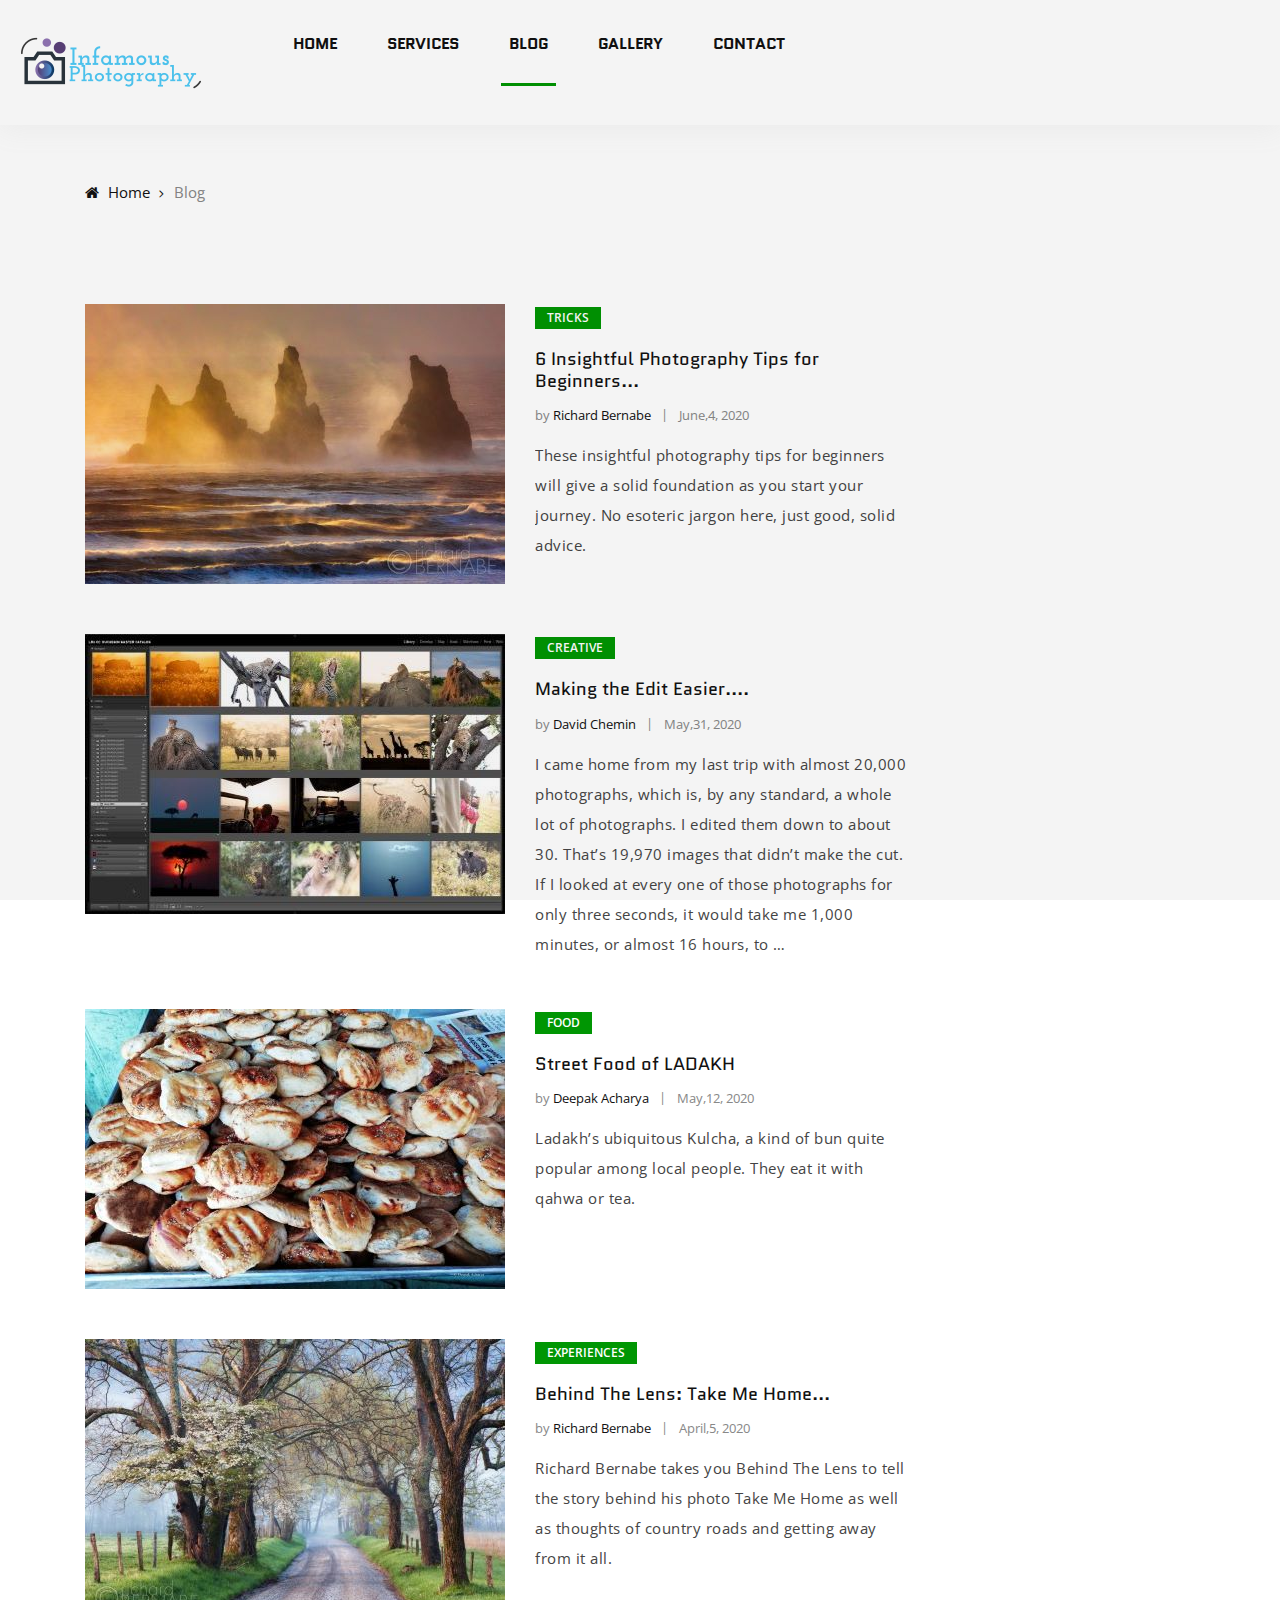
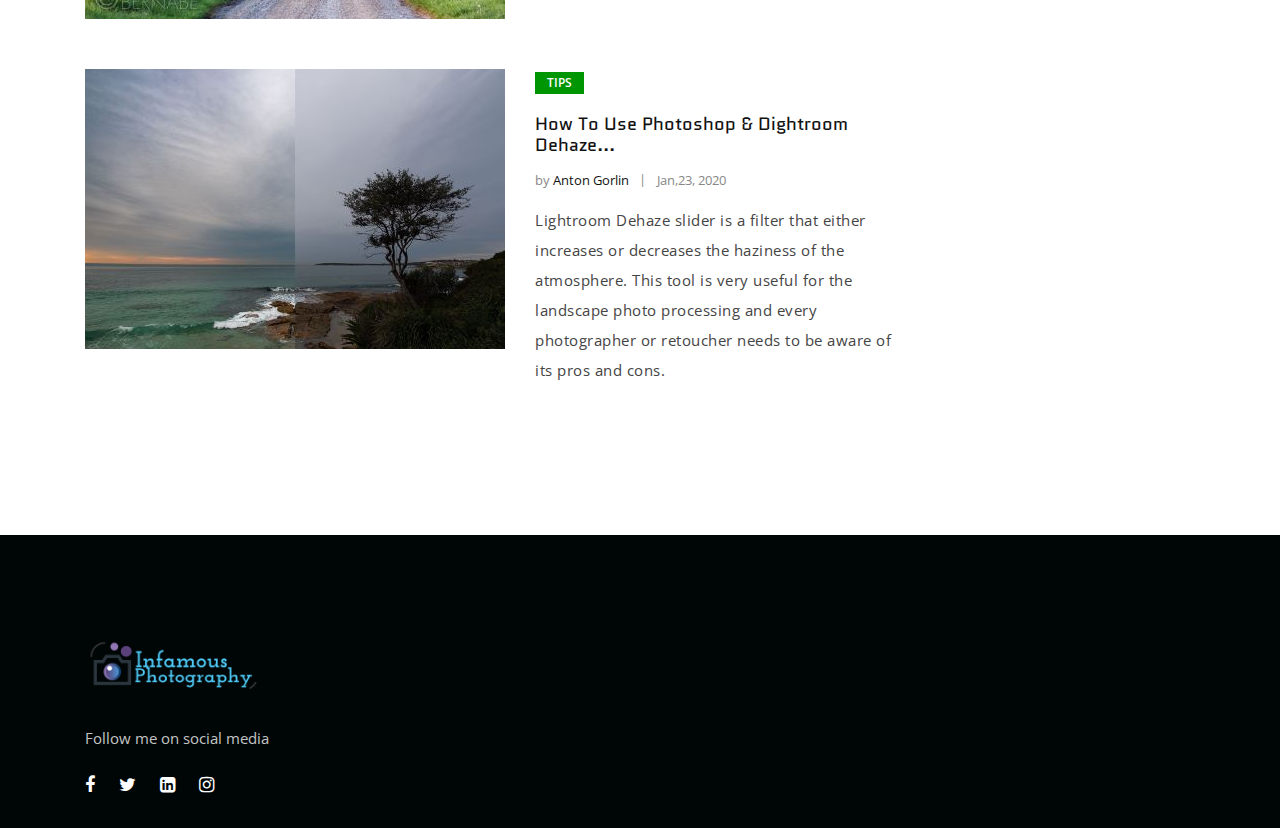
==== commit dc601442: "Update blog.html" ====
--- a/blog.html
+++ b/blog.html
@@ -57,7 +57,7 @@
             <div class="row">
                 <div class="col-lg-12">
                     <div class="bo-links">
-                        <a href="./index.php"><i class="fa fa-home"></i> Home</a>
+                        <a href="./index.html"><i class="fa fa-home"></i> Home</a>
                         <span>Blog</span>
                     </div>
                 </div>
